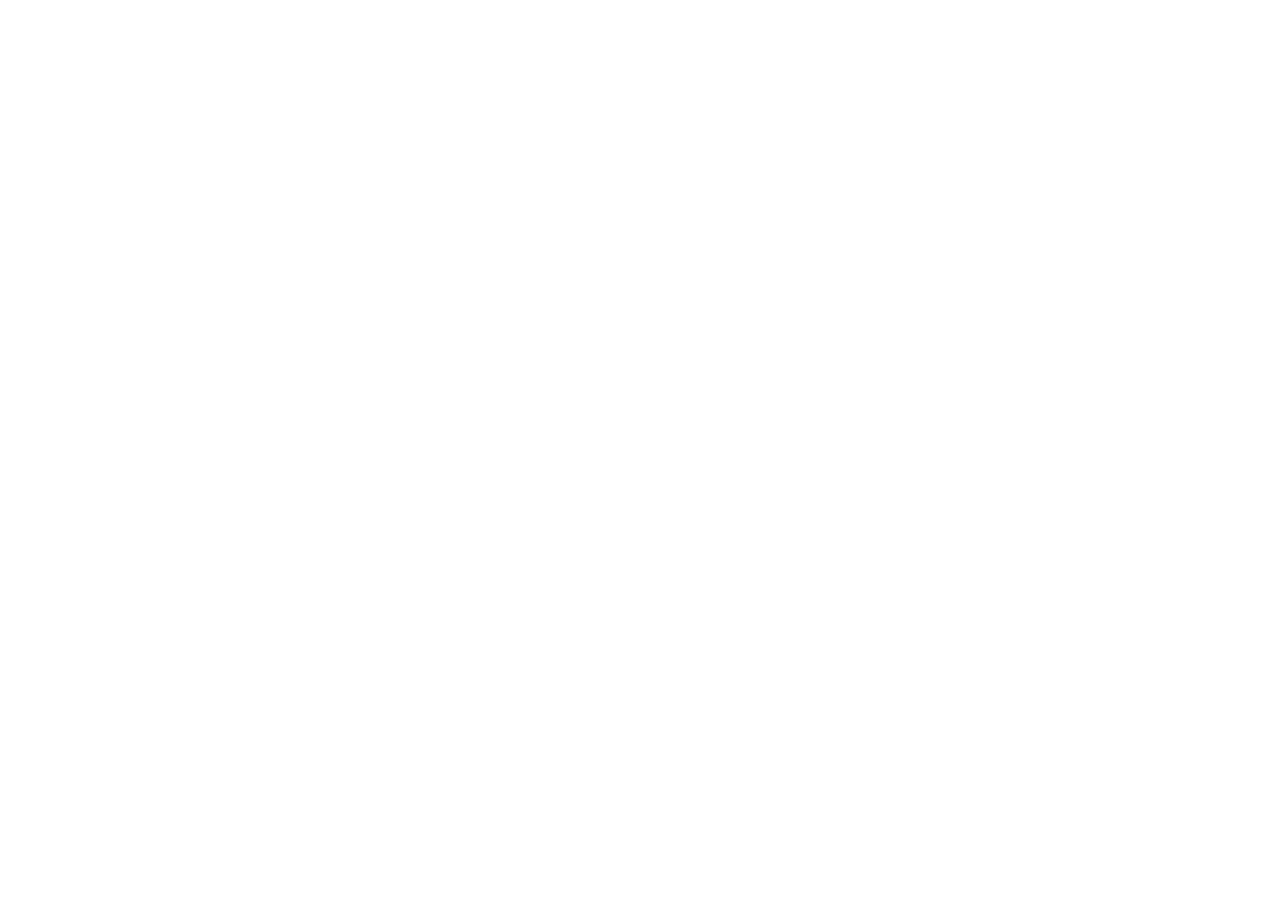
==== login.html @ e02a998d "提交" ====
<!DOCTYPE html>
<html lang="en">
<head>
    <meta charset="UTF-8">
    <meta name="viewport" content="width=device-width, initial-scale=1.0">
    <title>登录页面</title>
</head>
<body>
    
</body>
</html>
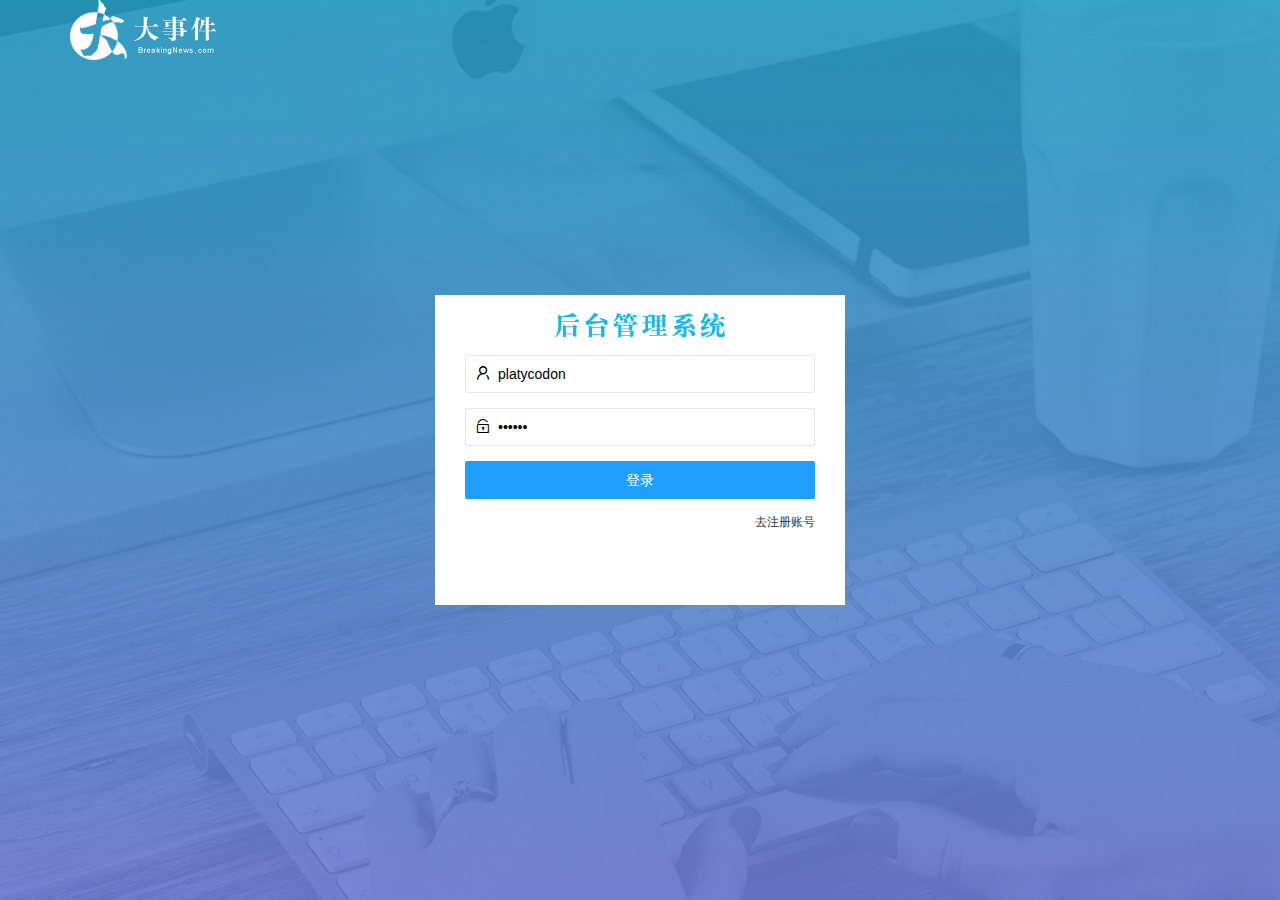
==== commit 409a4dbf: "完成了注册和登录功能" ====
--- a/login.html
+++ b/login.html
@@ -1,11 +1,89 @@
 <!DOCTYPE html>
 <html lang="en">
+
 <head>
     <meta charset="UTF-8">
     <meta name="viewport" content="width=device-width, initial-scale=1.0">
     <title>登录页面</title>
+    <link rel="stylesheet" href="/assets/lib/layui/css/layui.css">
+    <link rel="stylesheet" href="/assets/css/login.css">
 </head>
+
 <body>
-    
+    <!-- logo部分 -->
+    <div class="logo layui-main">
+        <img src="/assets/images/logo.png" alt="">
+    </div>
+    <!-- 登录和注册部分 -->
+    <div class="loginAndRegBox">
+        <!-- 登录部分顶部图片 -->
+        <div class="title-box"></div>
+        <!-- 登录 -->
+        <div class="login-box">
+
+            <form class="layui-form" id="form_login">
+                <!-- 用户名 -->
+                <div class="layui-form-item">
+                    <i class="layui-icon layui-icon-username"></i>
+                    <input type="text" name="username" required lay-verify="required"
+                    value="platycodon" placeholder="请输入用户名" autocomplete="off" class="layui-input">
+                </div>
+                <!-- 密码 -->
+                <div class="layui-form-item">
+                    <i class="layui-icon layui-icon-password"></i>
+                    <input type="password" name="password" required lay-verify="required|pwd"
+                    value="123456" placeholder="请输入密码" autocomplete="off" class="layui-input">
+                </div>
+
+                <!-- 登录按钮 -->
+                <div class="layui-form-item">
+                    <button class="layui-btn layui-btn-fluid layui-btn-normal" lay-submit lay-filter="formDemo">登录</button>
+                </div>
+
+                <div class="layui-form-item links">
+                    <a href="javascript:;" id="link_reg">去注册账号</a>
+                </div>
+            </form>
+        </div>
+        <!-- 注册 -->
+        <div class="reg-box">
+            <form class="layui-form" id="form_reg">
+                <!-- 用户名 -->
+                <div class="layui-form-item">
+                    <i class="layui-icon layui-icon-username"></i>
+                    <input type="text" name="username" required lay-verify="required"
+                     placeholder="请输入用户名" autocomplete="off" class="layui-input">
+                </div>
+                <!-- 密码 -->
+                <div class="layui-form-item">
+                    <i class="layui-icon layui-icon-password"></i>
+                    <input id="reg-pwd" type="password" name="password" required lay-verify="required|pwd"
+                     placeholder="请输入密码" autocomplete="off" class="layui-input">
+                </div>
+                <!-- 确认密码 -->
+                <div class="layui-form-item">
+                    <i class="layui-icon layui-icon-password"></i>
+                    <input type="password" name="repassword" required lay-verify="required|pwd|repwd"
+                     placeholder="请确认密码" autocomplete="off" class="layui-input">
+                </div>
+
+
+                <!-- 注册 -->
+                <div class="layui-form-item">
+                    <button class="layui-btn layui-btn-fluid layui-btn-normal" lay-submit lay-filter="formDemo">注册</button>
+                </div>
+
+                <div class="layui-form-item links">
+                    <a href="javascript:;" id="link_login">去登录</a>
+                </div>
+            </form>
+        </div>
+    </div>
+    <script src="/assets/lib/layui/layui.all.js"></script>
+    <script src="/assets/lib/jquery.js"></script>
+    <!-- 引入公共的路径 -->
+    <script src="/assets/js/baseApi.js"></script>
+    <script src="/assets/js/login.js"></script>
 </body>
+
 </html>--- a/assets/lib/layui/css/layui.css
+++ b/assets/lib/layui/css/layui.css
@@ -0,0 +1,2 @@
+/** layui-v2.5.5 MIT License By https://www.layui.com */
+ .layui-inline,img{display:inline-block;vertical-align:middle}h1,h2,h3,h4,h5,h6{font-weight:400}.layui-edge,.layui-header,.layui-inline,.layui-main{position:relative}.layui-body,.layui-edge,.layui-elip{overflow:hidden}.layui-btn,.layui-edge,.layui-inline,img{vertical-align:middle}.layui-btn,.layui-disabled,.layui-icon,.layui-unselect{-moz-user-select:none;-webkit-user-select:none;-ms-user-select:none}.layui-elip,.layui-form-checkbox span,.layui-form-pane .layui-form-label{text-overflow:ellipsis;white-space:nowrap}.layui-breadcrumb,.layui-tree-btnGroup{visibility:hidden}blockquote,body,button,dd,div,dl,dt,form,h1,h2,h3,h4,h5,h6,input,li,ol,p,pre,td,textarea,th,ul{margin:0;padding:0;-webkit-tap-highlight-color:rgba(0,0,0,0)}a:active,a:hover{outline:0}img{border:none}li{list-style:none}table{border-collapse:collapse;border-spacing:0}h4,h5,h6{font-size:100%}button,input,optgroup,option,select,textarea{font-family:inherit;font-size:inherit;font-style:inherit;font-weight:inherit;outline:0}pre{white-space:pre-wrap;white-space:-moz-pre-wrap;white-space:-pre-wrap;white-space:-o-pre-wrap;word-wrap:break-word}body{line-height:24px;font:14px Helvetica Neue,Helvetica,PingFang SC,Tahoma,Arial,sans-serif}hr{height:1px;margin:10px 0;border:0;clear:both}a{color:#333;text-decoration:none}a:hover{color:#777}a cite{font-style:normal;*cursor:pointer}.layui-border-box,.layui-border-box *{box-sizing:border-box}.layui-box,.layui-box *{box-sizing:content-box}.layui-clear{clear:both;*zoom:1}.layui-clear:after{content:'\20';clear:both;*zoom:1;display:block;height:0}.layui-inline{*display:inline;*zoom:1}.layui-edge{display:inline-block;width:0;height:0;border-width:6px;border-style:dashed;border-color:transparent}.layui-edge-top{top:-4px;border-bottom-color:#999;border-bottom-style:solid}.layui-edge-right{border-left-color:#999;border-left-style:solid}.layui-edge-bottom{top:2px;border-top-color:#999;border-top-style:solid}.layui-edge-left{border-right-color:#999;border-right-style:solid}.layui-disabled,.layui-disabled:hover{color:#d2d2d2!important;cursor:not-allowed!important}.layui-circle{border-radius:100%}.layui-show{display:block!important}.layui-hide{display:none!important}@font-face{font-family:layui-icon;src:url(../font/iconfont.eot?v=250);src:url(../font/iconfont.eot?v=250#iefix) format('embedded-opentype'),url(../font/iconfont.woff2?v=250) format('woff2'),url(../font/iconfont.woff?v=250) format('woff'),url(../font/iconfont.ttf?v=250) format('truetype'),url(../font/iconfont.svg?v=250#layui-icon) format('svg')}.layui-icon{font-family:layui-icon!important;font-size:16px;font-style:normal;-webkit-font-smoothing:antialiased;-moz-osx-font-smoothing:grayscale}.layui-icon-reply-fill:before{content:"\e611"}.layui-icon-set-fill:before{content:"\e614"}.layui-icon-menu-fill:before{content:"\e60f"}.layui-icon-search:before{content:"\e615"}.layui-icon-share:before{content:"\e641"}.layui-icon-set-sm:before{content:"\e620"}.layui-icon-engine:before{content:"\e628"}.layui-icon-close:before{content:"\1006"}.layui-icon-close-fill:before{content:"\1007"}.layui-icon-chart-screen:before{content:"\e629"}.layui-icon-star:before{content:"\e600"}.layui-icon-circle-dot:before{content:"\e617"}.layui-icon-chat:before{content:"\e606"}.layui-icon-release:before{content:"\e609"}.layui-icon-list:before{content:"\e60a"}.layui-icon-chart:before{content:"\e62c"}.layui-icon-ok-circle:before{content:"\1005"}.layui-icon-layim-theme:before{content:"\e61b"}.layui-icon-table:before{content:"\e62d"}.layui-icon-right:before{content:"\e602"}.layui-icon-left:before{content:"\e603"}.layui-icon-cart-simple:before{content:"\e698"}.layui-icon-face-cry:before{content:"\e69c"}.layui-icon-face-smile:before{content:"\e6af"}.layui-icon-survey:before{content:"\e6b2"}.layui-icon-tree:before{content:"\e62e"}.layui-icon-upload-circle:before{content:"\e62f"}.layui-icon-add-circle:before{content:"\e61f"}.layui-icon-download-circle:before{content:"\e601"}.layui-icon-templeate-1:before{content:"\e630"}.layui-icon-util:before{content:"\e631"}.layui-icon-face-surprised:before{content:"\e664"}.layui-icon-edit:before{content:"\e642"}.layui-icon-speaker:before{content:"\e645"}.layui-icon-down:before{content:"\e61a"}.layui-icon-file:before{content:"\e621"}.layui-icon-layouts:before{content:"\e632"}.layui-icon-rate-half:before{content:"\e6c9"}.layui-icon-add-circle-fine:before{content:"\e608"}.layui-icon-prev-circle:before{content:"\e633"}.layui-icon-read:before{content:"\e705"}.layui-icon-404:before{content:"\e61c"}.layui-icon-carousel:before{content:"\e634"}.layui-icon-help:before{content:"\e607"}.layui-icon-code-circle:before{content:"\e635"}.layui-icon-water:before{content:"\e636"}.layui-icon-username:before{content:"\e66f"}.layui-icon-find-fill:before{content:"\e670"}.layui-icon-about:before{content:"\e60b"}.layui-icon-location:before{content:"\e715"}.layui-icon-up:before{content:"\e619"}.layui-icon-pause:before{content:"\e651"}.layui-icon-date:before{content:"\e637"}.layui-icon-layim-uploadfile:before{content:"\e61d"}.layui-icon-delete:before{content:"\e640"}.layui-icon-play:before{content:"\e652"}.layui-icon-top:before{content:"\e604"}.layui-icon-friends:before{content:"\e612"}.layui-icon-refresh-3:before{content:"\e9aa"}.layui-icon-ok:before{content:"\e605"}.layui-icon-layer:before{content:"\e638"}.layui-icon-face-smile-fine:before{content:"\e60c"}.layui-icon-dollar:before{content:"\e659"}.layui-icon-group:before{content:"\e613"}.layui-icon-layim-download:before{content:"\e61e"}.layui-icon-picture-fine:before{content:"\e60d"}.layui-icon-link:before{content:"\e64c"}.layui-icon-diamond:before{content:"\e735"}.layui-icon-log:before{content:"\e60e"}.layui-icon-rate-solid:before{content:"\e67a"}.layui-icon-fonts-del:before{content:"\e64f"}.layui-icon-unlink:before{content:"\e64d"}.layui-icon-fonts-clear:before{content:"\e639"}.layui-icon-triangle-r:before{content:"\e623"}.layui-icon-circle:before{content:"\e63f"}.layui-icon-radio:before{content:"\e643"}.layui-icon-align-center:before{content:"\e647"}.layui-icon-align-right:before{content:"\e648"}.layui-icon-align-left:before{content:"\e649"}.layui-icon-loading-1:before{content:"\e63e"}.layui-icon-return:before{content:"\e65c"}.layui-icon-fonts-strong:before{content:"\e62b"}.layui-icon-upload:before{content:"\e67c"}.layui-icon-dialogue:before{content:"\e63a"}.layui-icon-video:before{content:"\e6ed"}.layui-icon-headset:before{content:"\e6fc"}.layui-icon-cellphone-fine:before{content:"\e63b"}.layui-icon-add-1:before{content:"\e654"}.layui-icon-face-smile-b:before{content:"\e650"}.layui-icon-fonts-html:before{content:"\e64b"}.layui-icon-form:before{content:"\e63c"}.layui-icon-cart:before{content:"\e657"}.layui-icon-camera-fill:before{content:"\e65d"}.layui-icon-tabs:before{content:"\e62a"}.layui-icon-fonts-code:before{content:"\e64e"}.layui-icon-fire:before{content:"\e756"}.layui-icon-set:before{content:"\e716"}.layui-icon-fonts-u:before{content:"\e646"}.layui-icon-triangle-d:before{content:"\e625"}.layui-icon-tips:before{content:"\e702"}.layui-icon-picture:before{content:"\e64a"}.layui-icon-more-vertical:before{content:"\e671"}.layui-icon-flag:before{content:"\e66c"}.layui-icon-loading:before{content:"\e63d"}.layui-icon-fonts-i:before{content:"\e644"}.layui-icon-refresh-1:before{content:"\e666"}.layui-icon-rmb:before{content:"\e65e"}.layui-icon-home:before{content:"\e68e"}.layui-icon-user:before{content:"\e770"}.layui-icon-notice:before{content:"\e667"}.layui-icon-login-weibo:before{content:"\e675"}.layui-icon-voice:before{content:"\e688"}.layui-icon-upload-drag:before{content:"\e681"}.layui-icon-login-qq:before{content:"\e676"}.layui-icon-snowflake:before{content:"\e6b1"}.layui-icon-file-b:before{content:"\e655"}.layui-icon-template:before{content:"\e663"}.layui-icon-auz:before{content:"\e672"}.layui-icon-console:before{content:"\e665"}.layui-icon-app:before{content:"\e653"}.layui-icon-prev:before{content:"\e65a"}.layui-icon-website:before{content:"\e7ae"}.layui-icon-next:before{content:"\e65b"}.layui-icon-component:before{content:"\e857"}.layui-icon-more:before{content:"\e65f"}.layui-icon-login-wechat:before{content:"\e677"}.layui-icon-shrink-right:before{content:"\e668"}.layui-icon-spread-left:before{content:"\e66b"}.layui-icon-camera:before{content:"\e660"}.layui-icon-note:before{content:"\e66e"}.layui-icon-refresh:before{content:"\e669"}.layui-icon-female:before{content:"\e661"}.layui-icon-male:before{content:"\e662"}.layui-icon-password:before{content:"\e673"}.layui-icon-senior:before{content:"\e674"}.layui-icon-theme:before{content:"\e66a"}.layui-icon-tread:before{content:"\e6c5"}.layui-icon-praise:before{content:"\e6c6"}.layui-icon-star-fill:before{content:"\e658"}.layui-icon-rate:before{content:"\e67b"}.layui-icon-template-1:before{content:"\e656"}.layui-icon-vercode:before{content:"\e679"}.layui-icon-cellphone:before{content:"\e678"}.layui-icon-screen-full:before{content:"\e622"}.layui-icon-screen-restore:before{content:"\e758"}.layui-icon-cols:before{content:"\e610"}.layui-icon-export:before{content:"\e67d"}.layui-icon-print:before{content:"\e66d"}.layui-icon-slider:before{content:"\e714"}.layui-icon-addition:before{content:"\e624"}.layui-icon-subtraction:before{content:"\e67e"}.layui-icon-service:before{content:"\e626"}.layui-icon-transfer:before{content:"\e691"}.layui-main{width:1140px;margin:0 auto}.layui-header{z-index:1000;height:60px}.layui-header a:hover{transition:all .5s;-webkit-transition:all .5s}.layui-side{position:fixed;left:0;top:0;bottom:0;z-index:999;width:200px;overflow-x:hidden}.layui-side-scroll{position:relative;width:220px;height:100%;overflow-x:hidden}.layui-body{position:absolute;left:200px;right:0;top:0;bottom:0;z-index:998;width:auto;overflow-y:auto;box-sizing:border-box}.layui-layout-body{overflow:hidden}.layui-layout-admin .layui-header{background-color:#23262E}.layui-layout-admin .layui-side{top:60px;width:200px;overflow-x:hidden}.layui-layout-admin .layui-body{position:fixed;top:60px;bottom:44px}.layui-layout-admin .layui-main{width:auto;margin:0 15px}.layui-layout-admin .layui-footer{position:fixed;left:200px;right:0;bottom:0;height:44px;line-height:44px;padding:0 15px;background-color:#eee}.layui-layout-admin .layui-logo{position:absolute;left:0;top:0;width:200px;height:100%;line-height:60px;text-align:center;color:#009688;font-size:16px}.layui-layout-admin .layui-header .layui-nav{background:0 0}.layui-layout-left{position:absolute!important;left:200px;top:0}.layui-layout-right{position:absolute!important;right:0;top:0}.layui-container{position:relative;margin:0 auto;padding:0 15px;box-sizing:border-box}.layui-fluid{position:relative;margin:0 auto;padding:0 15px}.layui-row:after,.layui-row:before{content:'';display:block;clear:both}.layui-col-lg1,.layui-col-lg10,.layui-col-lg11,.layui-col-lg12,.layui-col-lg2,.layui-col-lg3,.layui-col-lg4,.layui-col-lg5,.layui-col-lg6,.layui-col-lg7,.layui-col-lg8,.layui-col-lg9,.layui-col-md1,.layui-col-md10,.layui-col-md11,.layui-col-md12,.layui-col-md2,.layui-col-md3,.layui-col-md4,.layui-col-md5,.layui-col-md6,.layui-col-md7,.layui-col-md8,.layui-col-md9,.layui-col-sm1,.layui-col-sm10,.layui-col-sm11,.layui-col-sm12,.layui-col-sm2,.layui-col-sm3,.layui-col-sm4,.layui-col-sm5,.layui-col-sm6,.layui-col-sm7,.layui-col-sm8,.layui-col-sm9,.layui-col-xs1,.layui-col-xs10,.layui-col-xs11,.layui-col-xs12,.layui-col-xs2,.layui-col-xs3,.layui-col-xs4,.layui-col-xs5,.layui-col-xs6,.layui-col-xs7,.layui-col-xs8,.layui-col-xs9{position:relative;display:block;box-sizing:border-box}.layui-col-xs1,.layui-col-xs10,.layui-col-xs11,.layui-col-xs12,.layui-col-xs2,.layui-col-xs3,.layui-col-xs4,.layui-col-xs5,.layui-col-xs6,.layui-col-xs7,.layui-col-xs8,.layui-col-xs9{float:left}.layui-col-xs1{width:8.33333333%}.layui-col-xs2{width:16.66666667%}.layui-col-xs3{width:25%}.layui-col-xs4{width:33.33333333%}.layui-col-xs5{width:41.66666667%}.layui-col-xs6{width:50%}.layui-col-xs7{width:58.33333333%}.layui-col-xs8{width:66.66666667%}.layui-col-xs9{width:75%}.layui-col-xs10{width:83.33333333%}.layui-col-xs11{width:91.66666667%}.layui-col-xs12{width:100%}.layui-col-xs-offset1{margin-left:8.33333333%}.layui-col-xs-offset2{margin-left:16.66666667%}.layui-col-xs-offset3{margin-left:25%}.layui-col-xs-offset4{margin-left:33.33333333%}.layui-col-xs-offset5{margin-left:41.66666667%}.layui-col-xs-offset6{margin-left:50%}.layui-col-xs-offset7{margin-left:58.33333333%}.layui-col-xs-offset8{margin-left:66.66666667%}.layui-col-xs-offset9{margin-left:75%}.layui-col-xs-offset10{margin-left:83.33333333%}.layui-col-xs-offset11{margin-left:91.66666667%}.layui-col-xs-offset12{margin-left:100%}@media screen and (max-width:768px){.layui-hide-xs{display:none!important}.layui-show-xs-block{display:block!important}.layui-show-xs-inline{display:inline!important}.layui-show-xs-inline-block{display:inline-block!important}}@media screen and (min-width:768px){.layui-container{width:750px}.layui-hide-sm{display:none!important}.layui-show-sm-block{display:block!important}.layui-show-sm-inline{display:inline!important}.layui-show-sm-inline-block{display:inline-block!important}.layui-col-sm1,.layui-col-sm10,.layui-col-sm11,.layui-col-sm12,.layui-col-sm2,.layui-col-sm3,.layui-col-sm4,.layui-col-sm5,.layui-col-sm6,.layui-col-sm7,.layui-col-sm8,.layui-col-sm9{float:left}.layui-col-sm1{width:8.33333333%}.layui-col-sm2{width:16.66666667%}.layui-col-sm3{width:25%}.layui-col-sm4{width:33.33333333%}.layui-col-sm5{width:41.66666667%}.layui-col-sm6{width:50%}.layui-col-sm7{width:58.33333333%}.layui-col-sm8{width:66.66666667%}.layui-col-sm9{width:75%}.layui-col-sm10{width:83.33333333%}.layui-col-sm11{width:91.66666667%}.layui-col-sm12{width:100%}.layui-col-sm-offset1{margin-left:8.33333333%}.layui-col-sm-offset2{margin-left:16.66666667%}.layui-col-sm-offset3{margin-left:25%}.layui-col-sm-offset4{margin-left:33.33333333%}.layui-col-sm-offset5{margin-left:41.66666667%}.layui-col-sm-offset6{margin-left:50%}.layui-col-sm-offset7{margin-left:58.33333333%}.layui-col-sm-offset8{margin-left:66.66666667%}.layui-col-sm-offset9{margin-left:75%}.layui-col-sm-offset10{margin-left:83.33333333%}.layui-col-sm-offset11{margin-left:91.66666667%}.layui-col-sm-offset12{margin-left:100%}}@media screen and (min-width:992px){.layui-container{width:970px}.layui-hide-md{display:none!important}.layui-show-md-block{display:block!important}.layui-show-md-inline{display:inline!important}.layui-show-md-inline-block{display:inline-block!important}.layui-col-md1,.layui-col-md10,.layui-col-md11,.layui-col-md12,.layui-col-md2,.layui-col-md3,.layui-col-md4,.layui-col-md5,.layui-col-md6,.layui-col-md7,.layui-col-md8,.layui-col-md9{float:left}.layui-col-md1{width:8.33333333%}.layui-col-md2{width:16.66666667%}.layui-col-md3{width:25%}.layui-col-md4{width:33.33333333%}.layui-col-md5{width:41.66666667%}.layui-col-md6{width:50%}.layui-col-md7{width:58.33333333%}.layui-col-md8{width:66.66666667%}.layui-col-md9{width:75%}.layui-col-md10{width:83.33333333%}.layui-col-md11{width:91.66666667%}.layui-col-md12{width:100%}.layui-col-md-offset1{margin-left:8.33333333%}.layui-col-md-offset2{margin-left:16.66666667%}.layui-col-md-offset3{margin-left:25%}.layui-col-md-offset4{margin-left:33.33333333%}.layui-col-md-offset5{margin-left:41.66666667%}.layui-col-md-offset6{margin-left:50%}.layui-col-md-offset7{margin-left:58.33333333%}.layui-col-md-offset8{margin-left:66.66666667%}.layui-col-md-offset9{margin-left:75%}.layui-col-md-offset10{margin-left:83.33333333%}.layui-col-md-offset11{margin-left:91.66666667%}.layui-col-md-offset12{margin-left:100%}}@media screen and (min-width:1200px){.layui-container{width:1170px}.layui-hide-lg{display:none!important}.layui-show-lg-block{display:block!important}.layui-show-lg-inline{display:inline!important}.layui-show-lg-inline-block{display:inline-block!important}.layui-col-lg1,.layui-col-lg10,.layui-col-lg11,.layui-col-lg12,.layui-col-lg2,.layui-col-lg3,.layui-col-lg4,.layui-col-lg5,.layui-col-lg6,.layui-col-lg7,.layui-col-lg8,.layui-col-lg9{float:left}.layui-col-lg1{width:8.33333333%}.layui-col-lg2{width:16.66666667%}.layui-col-lg3{width:25%}.layui-col-lg4{width:33.33333333%}.layui-col-lg5{width:41.66666667%}.layui-col-lg6{width:50%}.layui-col-lg7{width:58.33333333%}.layui-col-lg8{width:66.66666667%}.layui-col-lg9{width:75%}.layui-col-lg10{width:83.33333333%}.layui-col-lg11{width:91.66666667%}.layui-col-lg12{width:100%}.layui-col-lg-offset1{margin-left:8.33333333%}.layui-col-lg-offset2{margin-left:16.66666667%}.layui-col-lg-offset3{margin-left:25%}.layui-col-lg-offset4{margin-left:33.33333333%}.layui-col-lg-offset5{margin-left:41.66666667%}.layui-col-lg-offset6{margin-left:50%}.layui-col-lg-offset7{margin-left:58.33333333%}.layui-col-lg-offset8{margin-left:66.66666667%}.layui-col-lg-offset9{margin-left:75%}.layui-col-lg-offset10{margin-left:83.33333333%}.layui-col-lg-offset11{margin-left:91.66666667%}.layui-col-lg-offset12{margin-left:100%}}.layui-col-space1{margin:-.5px}.layui-col-space1>*{padding:.5px}.layui-col-space3{margin:-1.5px}.layui-col-space3>*{padding:1.5px}.layui-col-space5{margin:-2.5px}.layui-col-space5>*{padding:2.5px}.layui-col-space8{margin:-3.5px}.layui-col-space8>*{padding:3.5px}.layui-col-space10{margin:-5px}.layui-col-space10>*{padding:5px}.layui-col-space12{margin:-6px}.layui-col-space12>*{padding:6px}.layui-col-space15{margin:-7.5px}.layui-col-space15>*{padding:7.5px}.layui-col-space18{margin:-9px}.layui-col-space18>*{padding:9px}.layui-col-space20{margin:-10px}.layui-col-space20>*{padding:10px}.layui-col-space22{margin:-11px}.layui-col-space22>*{padding:11px}.layui-col-space25{margin:-12.5px}.layui-col-space25>*{padding:12.5px}.layui-col-space30{margin:-15px}.layui-col-space30>*{padding:15px}.layui-btn,.layui-input,.layui-select,.layui-textarea,.layui-upload-button{outline:0;-webkit-appearance:none;transition:all .3s;-webkit-transition:all .3s;box-sizing:border-box}.layui-elem-quote{margin-bottom:10px;padding:15px;line-height:22px;border-left:5px solid #009688;border-radius:0 2px 2px 0;background-color:#f2f2f2}.layui-quote-nm{border-style:solid;border-width:1px 1px 1px 5px;background:0 0}.layui-elem-field{margin-bottom:10px;padding:0;border-width:1px;border-style:solid}.layui-elem-field legend{margin-left:20px;padding:0 10px;font-size:20px;font-weight:300}.layui-field-title{margin:10px 0 20px;border-width:1px 0 0}.layui-field-box{padding:10px 15px}.layui-field-title .layui-field-box{padding:10px 0}.layui-progress{position:relative;height:6px;border-radius:20px;background-color:#e2e2e2}.layui-progress-bar{position:absolute;left:0;top:0;width:0;max-width:100%;height:6px;border-radius:20px;text-align:right;background-color:#5FB878;transition:all .3s;-webkit-transition:all .3s}.layui-progress-big,.layui-progress-big .layui-progress-bar{height:18px;line-height:18px}.layui-progress-text{position:relative;top:-20px;line-height:18px;font-size:12px;color:#666}.layui-progress-big .layui-progress-text{position:static;padding:0 10px;color:#fff}.layui-collapse{border-width:1px;border-style:solid;border-radius:2px}.layui-colla-content,.layui-colla-item{border-top-width:1px;border-top-style:solid}.layui-colla-item:first-child{border-top:none}.layui-colla-title{position:relative;height:42px;line-height:42px;padding:0 15px 0 35px;color:#333;background-color:#f2f2f2;cursor:pointer;font-size:14px;overflow:hidden}.layui-colla-content{display:none;padding:10px 15px;line-height:22px;color:#666}.layui-colla-icon{position:absolute;left:15px;top:0;font-size:14px}.layui-card{margin-bottom:15px;border-radius:2px;background-color:#fff;box-shadow:0 1px 2px 0 rgba(0,0,0,.05)}.layui-card:last-child{margin-bottom:0}.layui-card-header{position:relative;height:42px;line-height:42px;padding:0 15px;border-bottom:1px solid #f6f6f6;color:#333;border-radius:2px 2px 0 0;font-size:14px}.layui-bg-black,.layui-bg-blue,.layui-bg-cyan,.layui-bg-green,.layui-bg-orange,.layui-bg-red{color:#fff!important}.layui-card-body{position:relative;padding:10px 15px;line-height:24px}.layui-card-body[pad15]{padding:15px}.layui-card-body[pad20]{padding:20px}.layui-card-body .layui-table{margin:5px 0}.layui-card .layui-tab{margin:0}.layui-panel-window{position:relative;padding:15px;border-radius:0;border-top:5px solid #E6E6E6;background-color:#fff}.layui-auxiliar-moving{position:fixed;left:0;right:0;top:0;bottom:0;width:100%;height:100%;background:0 0;z-index:9999999999}.layui-form-label,.layui-form-mid,.layui-form-select,.layui-input-block,.layui-input-inline,.layui-textarea{position:relative}.layui-bg-red{background-color:#FF5722!important}.layui-bg-orange{background-color:#FFB800!important}.layui-bg-green{background-color:#009688!important}.layui-bg-cyan{background-color:#2F4056!important}.layui-bg-blue{background-color:#1E9FFF!important}.layui-bg-black{background-color:#393D49!important}.layui-bg-gray{background-color:#eee!important;color:#666!important}.layui-badge-rim,.layui-colla-content,.layui-colla-item,.layui-collapse,.layui-elem-field,.layui-form-pane .layui-form-item[pane],.layui-form-pane .layui-form-label,.layui-input,.layui-layedit,.layui-layedit-tool,.layui-quote-nm,.layui-select,.layui-tab-bar,.layui-tab-card,.layui-tab-title,.layui-tab-title .layui-this:after,.layui-textarea{border-color:#e6e6e6}.layui-timeline-item:before,hr{background-color:#e6e6e6}.layui-text{line-height:22px;font-size:14px;color:#666}.layui-text h1,.layui-text h2,.layui-text h3{font-weight:500;color:#333}.layui-text h1{font-size:30px}.layui-text h2{font-size:24px}.layui-text h3{font-size:18px}.layui-text a:not(.layui-btn){color:#01AAED}.layui-text a:not(.layui-btn):hover{text-decoration:underline}.layui-text ul{padding:5px 0 5px 15px}.layui-text ul li{margin-top:5px;list-style-type:disc}.layui-text em,.layui-word-aux{color:#999!important;padding:0 5px!important}.layui-btn{display:inline-block;height:38px;line-height:38px;padding:0 18px;background-color:#009688;color:#fff;white-space:nowrap;text-align:center;font-size:14px;border:none;border-radius:2px;cursor:pointer}.layui-btn:hover{opacity:.8;filter:alpha(opacity=80);color:#fff}.layui-btn:active{opacity:1;filter:alpha(opacity=100)}.layui-btn+.layui-btn{margin-left:10px}.layui-btn-container{font-size:0}.layui-btn-container .layui-btn{margin-right:10px;margin-bottom:10px}.layui-btn-container .layui-btn+.layui-btn{margin-left:0}.layui-table .layui-btn-container .layui-btn{margin-bottom:9px}.layui-btn-radius{border-radius:100px}.layui-btn .layui-icon{margin-right:3px;font-size:18px;vertical-align:bottom;vertical-align:middle\9}.layui-btn-primary{border:1px solid #C9C9C9;background-color:#fff;color:#555}.layui-btn-primary:hover{border-color:#009688;color:#333}.layui-btn-normal{background-color:#1E9FFF}.layui-btn-warm{background-color:#FFB800}.layui-btn-danger{background-color:#FF5722}.layui-btn-checked{background-color:#5FB878}.layui-btn-disabled,.layui-btn-disabled:active,.layui-btn-disabled:hover{border:1px solid #e6e6e6;background-color:#FBFBFB;color:#C9C9C9;cursor:not-allowed;opacity:1}.layui-btn-lg{height:44px;line-height:44px;padding:0 25px;font-size:16px}.layui-btn-sm{height:30px;line-height:30px;padding:0 10px;font-size:12px}.layui-btn-sm i{font-size:16px!important}.layui-btn-xs{height:22px;line-height:22px;padding:0 5px;font-size:12px}.layui-btn-xs i{font-size:14px!important}.layui-btn-group{display:inline-block;vertical-align:middle;font-size:0}.layui-btn-group .layui-btn{margin-left:0!important;margin-right:0!important;border-left:1px solid rgba(255,255,255,.5);border-radius:0}.layui-btn-group .layui-btn-primary{border-left:none}.layui-btn-group .layui-btn-primary:hover{border-color:#C9C9C9;color:#009688}.layui-btn-group .layui-btn:first-child{border-left:none;border-radius:2px 0 0 2px}.layui-btn-group .layui-btn-primary:first-child{border-left:1px solid #c9c9c9}.layui-btn-group .layui-btn:last-child{border-radius:0 2px 2px 0}.layui-btn-group .layui-btn+.layui-btn{margin-left:0}.layui-btn-group+.layui-btn-group{margin-left:10px}.layui-btn-fluid{width:100%}.layui-input,.layui-select,.layui-textarea{height:38px;line-height:1.3;line-height:38px\9;border-width:1px;border-style:solid;background-color:#fff;border-radius:2px}.layui-input::-webkit-input-placeholder,.layui-select::-webkit-input-placeholder,.layui-textarea::-webkit-input-placeholder{line-height:1.3}.layui-input,.layui-textarea{display:block;width:100%;padding-left:10px}.layui-input:hover,.layui-textarea:hover{border-color:#D2D2D2!important}.layui-input:focus,.layui-textarea:focus{border-color:#C9C9C9!important}.layui-textarea{min-height:100px;height:auto;line-height:20px;padding:6px 10px;resize:vertical}.layui-select{padding:0 10px}.layui-form input[type=checkbox],.layui-form input[type=radio],.layui-form select{display:none}.layui-form [lay-ignore]{display:initial}.layui-form-item{margin-bottom:15px;clear:both;*zoom:1}.layui-form-item:after{content:'\20';clear:both;*zoom:1;display:block;height:0}.layui-form-label{float:left;display:block;padding:9px 15px;width:80px;font-weight:400;line-height:20px;text-align:right}.layui-form-label-col{display:block;float:none;padding:9px 0;line-height:20px;text-align:left}.layui-form-item .layui-inline{margin-bottom:5px;margin-right:10px}.layui-input-block{margin-left:110px;min-height:36px}.layui-input-inline{display:inline-block;vertical-align:middle}.layui-form-item .layui-input-inline{float:left;width:190px;margin-right:10px}.layui-form-text .layui-input-inline{width:auto}.layui-form-mid{float:left;display:block;padding:9px 0!important;line-height:20px;margin-right:10px}.layui-form-danger+.layui-form-select .layui-input,.layui-form-danger:focus{border-color:#FF5722!important}.layui-form-select .layui-input{padding-right:30px;cursor:pointer}.layui-form-select .layui-edge{position:absolute;right:10px;top:50%;margin-top:-3px;cursor:pointer;border-width:6px;border-top-color:#c2c2c2;border-top-style:solid;transition:all .3s;-webkit-transition:all .3s}.layui-form-select dl{display:none;position:absolute;left:0;top:42px;padding:5px 0;z-index:899;min-width:100%;border:1px solid #d2d2d2;max-height:300px;overflow-y:auto;background-color:#fff;border-radius:2px;box-shadow:0 2px 4px rgba(0,0,0,.12);box-sizing:border-box}.layui-form-select dl dd,.layui-form-select dl dt{padding:0 10px;line-height:36px;white-space:nowrap;overflow:hidden;text-overflow:ellipsis}.layui-form-select dl dt{font-size:12px;color:#999}.layui-form-select dl dd{cursor:pointer}.layui-form-select dl dd:hover{background-color:#f2f2f2;-webkit-transition:.5s all;transition:.5s all}.layui-form-select .layui-select-group dd{padding-left:20px}.layui-form-select dl dd.layui-select-tips{padding-left:10px!important;color:#999}.layui-form-select dl dd.layui-this{background-color:#5FB878;color:#fff}.layui-form-checkbox,.layui-form-select dl dd.layui-disabled{background-color:#fff}.layui-form-selected dl{display:block}.layui-form-checkbox,.layui-form-checkbox *,.layui-form-switch{display:inline-block;vertical-align:middle}.layui-form-selected .layui-edge{margin-top:-9px;-webkit-transform:rotate(180deg);transform:rotate(180deg);margin-top:-3px\9}:root .layui-form-selected .layui-edge{margin-top:-9px\0/IE9}.layui-form-selectup dl{top:auto;bottom:42px}.layui-select-none{margin:5px 0;text-align:center;color:#999}.layui-select-disabled .layui-disabled{border-color:#eee!important}.layui-select-disabled .layui-edge{border-top-color:#d2d2d2}.layui-form-checkbox{position:relative;height:30px;line-height:30px;margin-right:10px;padding-right:30px;cursor:pointer;font-size:0;-webkit-transition:.1s linear;transition:.1s linear;box-sizing:border-box}.layui-form-checkbox span{padding:0 10px;height:100%;font-size:14px;border-radius:2px 0 0 2px;background-color:#d2d2d2;color:#fff;overflow:hidden}.layui-form-checkbox:hover span{background-color:#c2c2c2}.layui-form-checkbox i{position:absolute;right:0;top:0;width:30px;height:28px;border:1px solid #d2d2d2;border-left:none;border-radius:0 2px 2px 0;color:#fff;font-size:20px;text-align:center}.layui-form-checkbox:hover i{border-color:#c2c2c2;color:#c2c2c2}.layui-form-checked,.layui-form-checked:hover{border-color:#5FB878}.layui-form-checked span,.layui-form-checked:hover span{background-color:#5FB878}.layui-form-checked i,.layui-form-checked:hover i{color:#5FB878}.layui-form-item .layui-form-checkbox{margin-top:4px}.layui-form-checkbox[lay-skin=primary]{height:auto!important;line-height:normal!important;min-width:18px;min-height:18px;border:none!important;margin-right:0;padding-left:28px;padding-right:0;background:0 0}.layui-form-checkbox[lay-skin=primary] span{padding-left:0;padding-right:15px;line-height:18px;background:0 0;color:#666}.layui-form-checkbox[lay-skin=primary] i{right:auto;left:0;width:16px;height:16px;line-height:16px;border:1px solid #d2d2d2;font-size:12px;border-radius:2px;background-color:#fff;-webkit-transition:.1s linear;transition:.1s linear}.layui-form-checkbox[lay-skin=primary]:hover i{border-color:#5FB878;color:#fff}.layui-form-checked[lay-skin=primary] i{border-color:#5FB878!important;background-color:#5FB878;color:#fff}.layui-checkbox-disbaled[lay-skin=primary] span{background:0 0!important;color:#c2c2c2}.layui-checkbox-disbaled[lay-skin=primary]:hover i{border-color:#d2d2d2}.layui-form-item .layui-form-checkbox[lay-skin=primary]{margin-top:10px}.layui-form-switch{position:relative;height:22px;line-height:22px;min-width:35px;padding:0 5px;margin-top:8px;border:1px solid #d2d2d2;border-radius:20px;cursor:pointer;background-color:#fff;-webkit-transition:.1s linear;transition:.1s linear}.layui-form-switch i{position:absolute;left:5px;top:3px;width:16px;height:16px;border-radius:20px;background-color:#d2d2d2;-webkit-transition:.1s linear;transition:.1s linear}.layui-form-switch em{position:relative;top:0;width:25px;margin-left:21px;padding:0!important;text-align:center!important;color:#999!important;font-style:normal!important;font-size:12px}.layui-form-onswitch{border-color:#5FB878;background-color:#5FB878}.layui-checkbox-disbaled,.layui-checkbox-disbaled i{border-color:#e2e2e2!important}.layui-form-onswitch i{left:100%;margin-left:-21px;background-color:#fff}.layui-form-onswitch em{margin-left:5px;margin-right:21px;color:#fff!important}.layui-checkbox-disbaled span{background-color:#e2e2e2!important}.layui-checkbox-disbaled:hover i{color:#fff!important}[lay-radio]{display:none}.layui-form-radio,.layui-form-radio *{display:inline-block;vertical-align:middle}.layui-form-radio{line-height:28px;margin:6px 10px 0 0;padding-right:10px;cursor:pointer;font-size:0}.layui-form-radio *{font-size:14px}.layui-form-radio>i{margin-right:8px;font-size:22px;color:#c2c2c2}.layui-form-radio>i:hover,.layui-form-radioed>i{color:#5FB878}.layui-radio-disbaled>i{color:#e2e2e2!important}.layui-form-pane .layui-form-label{width:110px;padding:8px 15px;height:38px;line-height:20px;border-width:1px;border-style:solid;border-radius:2px 0 0 2px;text-align:center;background-color:#FBFBFB;overflow:hidden;box-sizing:border-box}.layui-form-pane .layui-input-inline{margin-left:-1px}.layui-form-pane .layui-input-block{margin-left:110px;left:-1px}.layui-form-pane .layui-input{border-radius:0 2px 2px 0}.layui-form-pane .layui-form-text .layui-form-label{float:none;width:100%;border-radius:2px;box-sizing:border-box;text-align:left}.layui-form-pane .layui-form-text .layui-input-inline{display:block;margin:0;top:-1px;clear:both}.layui-form-pane .layui-form-text .layui-input-block{margin:0;left:0;top:-1px}.layui-form-pane .layui-form-text .layui-textarea{min-height:100px;border-radius:0 0 2px 2px}.layui-form-pane .layui-form-checkbox{margin:4px 0 4px 10px}.layui-form-pane .layui-form-radio,.layui-form-pane .layui-form-switch{margin-top:6px;margin-left:10px}.layui-form-pane .layui-form-item[pane]{position:relative;border-width:1px;border-style:solid}.layui-form-pane .layui-form-item[pane] .layui-form-label{position:absolute;left:0;top:0;height:100%;border-width:0 1px 0 0}.layui-form-pane .layui-form-item[pane] .layui-input-inline{margin-left:110px}@media screen and (max-width:450px){.layui-form-item .layui-form-label{text-overflow:ellipsis;overflow:hidden;white-space:nowrap}.layui-form-item .layui-inline{display:block;margin-right:0;margin-bottom:20px;clear:both}.layui-form-item .layui-inline:after{content:'\20';clear:both;display:block;height:0}.layui-form-item .layui-input-inline{display:block;float:none;left:-3px;width:auto;margin:0 0 10px 112px}.layui-form-item .layui-input-inline+.layui-form-mid{margin-left:110px;top:-5px;padding:0}.layui-form-item .layui-form-checkbox{margin-right:5px;margin-bottom:5px}}.layui-layedit{border-width:1px;border-style:solid;border-radius:2px}.layui-layedit-tool{padding:3px 5px;border-bottom-width:1px;border-bottom-style:solid;font-size:0}.layedit-tool-fixed{position:fixed;top:0;border-top:1px solid #e2e2e2}.layui-layedit-tool .layedit-tool-mid,.layui-layedit-tool .layui-icon{display:inline-block;vertical-align:middle;text-align:center;font-size:14px}.layui-layedit-tool .layui-icon{position:relative;width:32px;height:30px;line-height:30px;margin:3px 5px;color:#777;cursor:pointer;border-radius:2px}.layui-layedit-tool .layui-icon:hover{color:#393D49}.layui-layedit-tool .layui-icon:active{color:#000}.layui-layedit-tool .layedit-tool-active{background-color:#e2e2e2;color:#000}.layui-layedit-tool .layui-disabled,.layui-layedit-tool .layui-disabled:hover{color:#d2d2d2;cursor:not-allowed}.layui-layedit-tool .layedit-tool-mid{width:1px;height:18px;margin:0 10px;background-color:#d2d2d2}.layedit-tool-html{width:50px!important;font-size:30px!important}.layedit-tool-b,.layedit-tool-code,.layedit-tool-help{font-size:16px!important}.layedit-tool-d,.layedit-tool-face,.layedit-tool-image,.layedit-tool-unlink{font-size:18px!important}.layedit-tool-image input{position:absolute;font-size:0;left:0;top:0;width:100%;height:100%;opacity:.01;filter:Alpha(opacity=1);cursor:pointer}.layui-layedit-iframe iframe{display:block;width:100%}#LAY_layedit_code{overflow:hidden}.layui-laypage{display:inline-block;*display:inline;*zoom:1;vertical-align:middle;margin:10px 0;font-size:0}.layui-laypage>a:first-child,.layui-laypage>a:first-child em{border-radius:2px 0 0 2px}.layui-laypage>a:last-child,.layui-laypage>a:last-child em{border-radius:0 2px 2px 0}.layui-laypage>:first-child{margin-left:0!important}.layui-laypage>:last-child{margin-right:0!important}.layui-laypage a,.layui-laypage button,.layui-laypage input,.layui-laypage select,.layui-laypage span{border:1px solid #e2e2e2}.layui-laypage a,.layui-laypage span{display:inline-block;*display:inline;*zoom:1;vertical-align:middle;padding:0 15px;height:28px;line-height:28px;margin:0 -1px 5px 0;background-color:#fff;color:#333;font-size:12px}.layui-flow-more a *,.layui-laypage input,.layui-table-view select[lay-ignore]{display:inline-block}.layui-laypage a:hover{color:#009688}.layui-laypage em{font-style:normal}.layui-laypage .layui-laypage-spr{color:#999;font-weight:700}.layui-laypage a{text-decoration:none}.layui-laypage .layui-laypage-curr{position:relative}.layui-laypage .layui-laypage-curr em{position:relative;color:#fff}.layui-laypage .layui-laypage-curr .layui-laypage-em{position:absolute;left:-1px;top:-1px;padding:1px;width:100%;height:100%;background-color:#009688}.layui-laypage-em{border-radius:2px}.layui-laypage-next em,.layui-laypage-prev em{font-family:Sim sun;font-size:16px}.layui-laypage .layui-laypage-count,.layui-laypage .layui-laypage-limits,.layui-laypage .layui-laypage-refresh,.layui-laypage .layui-laypage-skip{margin-left:10px;margin-right:10px;padding:0;border:none}.layui-laypage .layui-laypage-limits,.layui-laypage .layui-laypage-refresh{vertical-align:top}.layui-laypage .layui-laypage-refresh i{font-size:18px;cursor:pointer}.layui-laypage select{height:22px;padding:3px;border-radius:2px;cursor:pointer}.layui-laypage .layui-laypage-skip{height:30px;line-height:30px;color:#999}.layui-laypage button,.layui-laypage input{height:30px;line-height:30px;border-radius:2px;vertical-align:top;background-color:#fff;box-sizing:border-box}.layui-laypage input{width:40px;margin:0 10px;padding:0 3px;text-align:center}.layui-laypage input:focus,.layui-laypage select:focus{border-color:#009688!important}.layui-laypage button{margin-left:10px;padding:0 10px;cursor:pointer}.layui-table,.layui-table-view{margin:10px 0}.layui-flow-more{margin:10px 0;text-align:center;color:#999;font-size:14px}.layui-flow-more a{height:32px;line-height:32px}.layui-flow-more a *{vertical-align:top}.layui-flow-more a cite{padding:0 20px;border-radius:3px;background-color:#eee;color:#333;font-style:normal}.layui-flow-more a cite:hover{opacity:.8}.layui-flow-more a i{font-size:30px;color:#737383}.layui-table{width:100%;background-color:#fff;color:#666}.layui-table tr{transition:all .3s;-webkit-transition:all .3s}.layui-table th{text-align:left;font-weight:400}.layui-table tbody tr:hover,.layui-table thead tr,.layui-table-click,.layui-table-header,.layui-table-hover,.layui-table-mend,.layui-table-patch,.layui-table-tool,.layui-table-total,.layui-table-total tr,.layui-table[lay-even] tr:nth-child(even){background-color:#f2f2f2}.layui-table td,.layui-table th,.layui-table-col-set,.layui-table-fixed-r,.layui-table-grid-down,.layui-table-header,.layui-table-page,.layui-table-tips-main,.layui-table-tool,.layui-table-total,.layui-table-view,.layui-table[lay-skin=line],.layui-table[lay-skin=row]{border-width:1px;border-style:solid;border-color:#e6e6e6}.layui-table td,.layui-table th{position:relative;padding:9px 15px;min-height:20px;line-height:20px;font-size:14px}.layui-table[lay-skin=line] td,.layui-table[lay-skin=line] th{border-width:0 0 1px}.layui-table[lay-skin=row] td,.layui-table[lay-skin=row] th{border-width:0 1px 0 0}.layui-table[lay-skin=nob] td,.layui-table[lay-skin=nob] th{border:none}.layui-table img{max-width:100px}.layui-table[lay-size=lg] td,.layui-table[lay-size=lg] th{padding:15px 30px}.layui-table-view .layui-table[lay-size=lg] .layui-table-cell{height:40px;line-height:40px}.layui-table[lay-size=sm] td,.layui-table[lay-size=sm] th{font-size:12px;padding:5px 10px}.layui-table-view .layui-table[lay-size=sm] .layui-table-cell{height:20px;line-height:20px}.layui-table[lay-data]{display:none}.layui-table-box{position:relative;overflow:hidden}.layui-table-view .layui-table{position:relative;width:auto;margin:0}.layui-table-view .layui-table[lay-skin=line]{border-width:0 1px 0 0}.layui-table-view .layui-table[lay-skin=row]{border-width:0 0 1px}.layui-table-view .layui-table td,.layui-table-view .layui-table th{padding:5px 0;border-top:none;border-left:none}.layui-table-view .layui-table th.layui-unselect .layui-table-cell span{cursor:pointer}.layui-table-view .layui-table td{cursor:default}.layui-table-view .layui-table td[data-edit=text]{cursor:text}.layui-table-view .layui-form-checkbox[lay-skin=primary] i{width:18px;height:18px}.layui-table-view .layui-form-radio{line-height:0;padding:0}.layui-table-view .layui-form-radio>i{margin:0;font-size:20px}.layui-table-init{position:absolute;left:0;top:0;width:100%;height:100%;text-align:center;z-index:110}.layui-table-init .layui-icon{position:absolute;left:50%;top:50%;margin:-15px 0 0 -15px;font-size:30px;color:#c2c2c2}.layui-table-header{border-width:0 0 1px;overflow:hidden}.layui-table-header .layui-table{margin-bottom:-1px}.layui-table-tool .layui-inline[lay-event]{position:relative;width:26px;height:26px;padding:5px;line-height:16px;margin-right:10px;text-align:center;color:#333;border:1px solid #ccc;cursor:pointer;-webkit-transition:.5s all;transition:.5s all}.layui-table-tool .layui-inline[lay-event]:hover{border:1px solid #999}.layui-table-tool-temp{padding-right:120px}.layui-table-tool-self{position:absolute;right:17px;top:10px}.layui-table-tool .layui-table-tool-self .layui-inline[lay-event]{margin:0 0 0 10px}.layui-table-tool-panel{position:absolute;top:29px;left:-1px;padding:5px 0;min-width:150px;min-height:40px;border:1px solid #d2d2d2;text-align:left;overflow-y:auto;background-color:#fff;box-shadow:0 2px 4px rgba(0,0,0,.12)}.layui-table-cell,.layui-table-tool-panel li{overflow:hidden;text-overflow:ellipsis;white-space:nowrap}.layui-table-tool-panel li{padding:0 10px;line-height:30px;-webkit-transition:.5s all;transition:.5s all}.layui-table-tool-panel li .layui-form-checkbox[lay-skin=primary]{width:100%;padding-left:28px}.layui-table-tool-panel li:hover{background-color:#f2f2f2}.layui-table-tool-panel li .layui-form-checkbox[lay-skin=primary] i{position:absolute;left:0;top:0}.layui-table-tool-panel li .layui-form-checkbox[lay-skin=primary] span{padding:0}.layui-table-tool .layui-table-tool-self .layui-table-tool-panel{left:auto;right:-1px}.layui-table-col-set{position:absolute;right:0;top:0;width:20px;height:100%;border-width:0 0 0 1px;background-color:#fff}.layui-table-sort{width:10px;height:20px;margin-left:5px;cursor:pointer!important}.layui-table-sort .layui-edge{position:absolute;left:5px;border-width:5px}.layui-table-sort .layui-table-sort-asc{top:3px;border-top:none;border-bottom-style:solid;border-bottom-color:#b2b2b2}.layui-table-sort .layui-table-sort-asc:hover{border-bottom-color:#666}.layui-table-sort .layui-table-sort-desc{bottom:5px;border-bottom:none;border-top-style:solid;border-top-color:#b2b2b2}.layui-table-sort .layui-table-sort-desc:hover{border-top-color:#666}.layui-table-sort[lay-sort=asc] .layui-table-sort-asc{border-bottom-color:#000}.layui-table-sort[lay-sort=desc] .layui-table-sort-desc{border-top-color:#000}.layui-table-cell{height:28px;line-height:28px;padding:0 15px;position:relative;box-sizing:border-box}.layui-table-cell .layui-form-checkbox[lay-skin=primary]{top:-1px;padding:0}.layui-table-cell .layui-table-link{color:#01AAED}.laytable-cell-checkbox,.laytable-cell-numbers,.laytable-cell-radio,.laytable-cell-space{padding:0;text-align:center}.layui-table-body{position:relative;overflow:auto;margin-right:-1px;margin-bottom:-1px}.layui-table-body .layui-none{line-height:26px;padding:15px;text-align:center;color:#999}.layui-table-fixed{position:absolute;left:0;top:0;z-index:101}.layui-table-fixed .layui-table-body{overflow:hidden}.layui-table-fixed-l{box-shadow:0 -1px 8px rgba(0,0,0,.08)}.layui-table-fixed-r{left:auto;right:-1px;border-width:0 0 0 1px;box-shadow:-1px 0 8px rgba(0,0,0,.08)}.layui-table-fixed-r .layui-table-header{position:relative;overflow:visible}.layui-table-mend{position:absolute;right:-49px;top:0;height:100%;width:50px}.layui-table-tool{position:relative;z-index:890;width:100%;min-height:50px;line-height:30px;padding:10px 15px;border-width:0 0 1px}.layui-table-tool .layui-btn-container{margin-bottom:-10px}.layui-table-page,.layui-table-total{border-width:1px 0 0;margin-bottom:-1px;overflow:hidden}.layui-table-page{position:relative;width:100%;padding:7px 7px 0;height:41px;font-size:12px;white-space:nowrap}.layui-table-page>div{height:26px}.layui-table-page .layui-laypage{margin:0}.layui-table-page .layui-laypage a,.layui-table-page .layui-laypage span{height:26px;line-height:26px;margin-bottom:10px;border:none;background:0 0}.layui-table-page .layui-laypage a,.layui-table-page .layui-laypage span.layui-laypage-curr{padding:0 12px}.layui-table-page .layui-laypage span{margin-left:0;padding:0}.layui-table-page .layui-laypage .layui-laypage-prev{margin-left:-7px!important}.layui-table-page .layui-laypage .layui-laypage-curr .layui-laypage-em{left:0;top:0;padding:0}.layui-table-page .layui-laypage button,.layui-table-page .layui-laypage input{height:26px;line-height:26px}.layui-table-page .layui-laypage input{width:40px}.layui-table-page .layui-laypage button{padding:0 10px}.layui-table-page select{height:18px}.layui-table-patch .layui-table-cell{padding:0;width:30px}.layui-table-edit{position:absolute;left:0;top:0;width:100%;height:100%;padding:0 14px 1px;border-radius:0;box-shadow:1px 1px 20px rgba(0,0,0,.15)}.layui-table-edit:focus{border-color:#5FB878!important}select.layui-table-edit{padding:0 0 0 10px;border-color:#C9C9C9}.layui-table-view .layui-form-checkbox,.layui-table-view .layui-form-radio,.layui-table-view .layui-form-switch{top:0;margin:0;box-sizing:content-box}.layui-table-view .layui-form-checkbox{top:-1px;height:26px;line-height:26px}.layui-table-view .layui-form-checkbox i{height:26px}.layui-table-grid .layui-table-cell{overflow:visible}.layui-table-grid-down{position:absolute;top:0;right:0;width:26px;height:100%;padding:5px 0;border-width:0 0 0 1px;text-align:center;background-color:#fff;color:#999;cursor:pointer}.layui-table-grid-down .layui-icon{position:absolute;top:50%;left:50%;margin:-8px 0 0 -8px}.layui-table-grid-down:hover{background-color:#fbfbfb}body .layui-table-tips .layui-layer-content{background:0 0;padding:0;box-shadow:0 1px 6px rgba(0,0,0,.12)}.layui-table-tips-main{margin:-44px 0 0 -1px;max-height:150px;padding:8px 15px;font-size:14px;overflow-y:scroll;background-color:#fff;color:#666}.layui-table-tips-c{position:absolute;right:-3px;top:-13px;width:20px;height:20px;padding:3px;cursor:pointer;background-color:#666;border-radius:50%;color:#fff}.layui-table-tips-c:hover{background-color:#777}.layui-table-tips-c:before{position:relative;right:-2px}.layui-upload-file{display:none!important;opacity:.01;filter:Alpha(opacity=1)}.layui-upload-drag,.layui-upload-form,.layui-upload-wrap{display:inline-block}.layui-upload-list{margin:10px 0}.layui-upload-choose{padding:0 10px;color:#999}.layui-upload-drag{position:relative;padding:30px;border:1px dashed #e2e2e2;background-color:#fff;text-align:center;cursor:pointer;color:#999}.layui-upload-drag .layui-icon{font-size:50px;color:#009688}.layui-upload-drag[lay-over]{border-color:#009688}.layui-upload-iframe{position:absolute;width:0;height:0;border:0;visibility:hidden}.layui-upload-wrap{position:relative;vertical-align:middle}.layui-upload-wrap .layui-upload-file{display:block!important;position:absolute;left:0;top:0;z-index:10;font-size:100px;width:100%;height:100%;opacity:.01;filter:Alpha(opacity=1);cursor:pointer}.layui-transfer-active,.layui-transfer-box{display:inline-block;vertical-align:middle}.layui-transfer-box,.layui-transfer-header,.layui-transfer-search{border-width:0;border-style:solid;border-color:#e6e6e6}.layui-transfer-box{position:relative;border-width:1px;width:200px;height:360px;border-radius:2px;background-color:#fff}.layui-transfer-box .layui-form-checkbox{width:100%;margin:0!important}.layui-transfer-header{height:38px;line-height:38px;padding:0 10px;border-bottom-width:1px}.layui-transfer-search{position:relative;padding:10px;border-bottom-width:1px}.layui-transfer-search .layui-input{height:32px;padding-left:30px;font-size:12px}.layui-transfer-search .layui-icon-search{position:absolute;left:20px;top:50%;margin-top:-8px;color:#666}.layui-transfer-active{margin:0 15px}.layui-transfer-active .layui-btn{display:block;margin:0;padding:0 15px;background-color:#5FB878;border-color:#5FB878;color:#fff}.layui-transfer-active .layui-btn-disabled{background-color:#FBFBFB;border-color:#e6e6e6;color:#C9C9C9}.layui-transfer-active .layui-btn:first-child{margin-bottom:15px}.layui-transfer-active .layui-btn .layui-icon{margin:0;font-size:14px!important}.layui-transfer-data{padding:5px 0;overflow:auto}.layui-transfer-data li{height:32px;line-height:32px;padding:0 10px}.layui-transfer-data li:hover{background-color:#f2f2f2;transition:.5s all}.layui-transfer-data .layui-none{padding:15px 10px;text-align:center;color:#999}.layui-nav{position:relative;padding:0 20px;background-color:#393D49;color:#fff;border-radius:2px;font-size:0;box-sizing:border-box}.layui-nav *{font-size:14px}.layui-nav .layui-nav-item{position:relative;display:inline-block;*display:inline;*zoom:1;vertical-align:middle;line-height:60px}.layui-nav .layui-nav-item a{display:block;padding:0 20px;color:#fff;color:rgba(255,255,255,.7);transition:all .3s;-webkit-transition:all .3s}.layui-nav .layui-this:after,.layui-nav-bar,.layui-nav-tree .layui-nav-itemed:after{position:absolute;left:0;top:0;width:0;height:5px;background-color:#5FB878;transition:all .2s;-webkit-transition:all .2s}.layui-nav-bar{z-index:1000}.layui-nav .layui-nav-item a:hover,.layui-nav .layui-this a{color:#fff}.layui-nav .layui-this:after{content:'';top:auto;bottom:0;width:100%}.layui-nav-img{width:30px;height:30px;margin-right:10px;border-radius:50%}.layui-nav .layui-nav-more{content:'';width:0;height:0;border-style:solid dashed dashed;border-color:#fff transparent transparent;overflow:hidden;cursor:pointer;transition:all .2s;-webkit-transition:all .2s;position:absolute;top:50%;right:3px;margin-top:-3px;border-width:6px;border-top-color:rgba(255,255,255,.7)}.layui-nav .layui-nav-mored,.layui-nav-itemed>a .layui-nav-more{margin-top:-9px;border-style:dashed dashed solid;border-color:transparent transparent #fff}.layui-nav-child{display:none;position:absolute;left:0;top:65px;min-width:100%;line-height:36px;padding:5px 0;box-shadow:0 2px 4px rgba(0,0,0,.12);border:1px solid #d2d2d2;background-color:#fff;z-index:100;border-radius:2px;white-space:nowrap}.layui-nav .layui-nav-child a{color:#333}.layui-nav .layui-nav-child a:hover{background-color:#f2f2f2;color:#000}.layui-nav-child dd{position:relative}.layui-nav .layui-nav-child dd.layui-this a,.layui-nav-child dd.layui-this{background-color:#5FB878;color:#fff}.layui-nav-child dd.layui-this:after{display:none}.layui-nav-tree{width:200px;padding:0}.layui-nav-tree .layui-nav-item{display:block;width:100%;line-height:45px}.layui-nav-tree .layui-nav-item a{position:relative;height:45px;line-height:45px;text-overflow:ellipsis;overflow:hidden;white-space:nowrap}.layui-nav-tree .layui-nav-item a:hover{background-color:#4E5465}.layui-nav-tree .layui-nav-bar{width:5px;height:0;background-color:#009688}.layui-nav-tree .layui-nav-child dd.layui-this,.layui-nav-tree .layui-nav-child dd.layui-this a,.layui-nav-tree .layui-this,.layui-nav-tree .layui-this>a,.layui-nav-tree .layui-this>a:hover{background-color:#009688;color:#fff}.layui-nav-tree .layui-this:after{display:none}.layui-nav-itemed>a,.layui-nav-tree .layui-nav-title a,.layui-nav-tree .layui-nav-title a:hover{color:#fff!important}.layui-nav-tree .layui-nav-child{position:relative;z-index:0;top:0;border:none;box-shadow:none}.layui-nav-tree .layui-nav-child a{height:40px;line-height:40px;color:#fff;color:rgba(255,255,255,.7)}.layui-nav-tree .layui-nav-child,.layui-nav-tree .layui-nav-child a:hover{background:0 0;color:#fff}.layui-nav-tree .layui-nav-more{right:10px}.layui-nav-itemed>.layui-nav-child{display:block;padding:0;background-color:rgba(0,0,0,.3)!important}.layui-nav-itemed>.layui-nav-child>.layui-this>.layui-nav-child{display:block}.layui-nav-side{position:fixed;top:0;bottom:0;left:0;overflow-x:hidden;z-index:999}.layui-bg-blue .layui-nav-bar,.layui-bg-blue .layui-nav-itemed:after,.layui-bg-blue .layui-this:after{background-color:#93D1FF}.layui-bg-blue .layui-nav-child dd.layui-this{background-color:#1E9FFF}.layui-bg-blue .layui-nav-itemed>a,.layui-nav-tree.layui-bg-blue .layui-nav-title a,.layui-nav-tree.layui-bg-blue .layui-nav-title a:hover{background-color:#007DDB!important}.layui-breadcrumb{font-size:0}.layui-breadcrumb>*{font-size:14px}.layui-breadcrumb a{color:#999!important}.layui-breadcrumb a:hover{color:#5FB878!important}.layui-breadcrumb a cite{color:#666;font-style:normal}.layui-breadcrumb span[lay-separator]{margin:0 10px;color:#999}.layui-tab{margin:10px 0;text-align:left!important}.layui-tab[overflow]>.layui-tab-title{overflow:hidden}.layui-tab-title{position:relative;left:0;height:40px;white-space:nowrap;font-size:0;border-bottom-width:1px;border-bottom-style:solid;transition:all .2s;-webkit-transition:all .2s}.layui-tab-title li{display:inline-block;*display:inline;*zoom:1;vertical-align:middle;font-size:14px;transition:all .2s;-webkit-transition:all .2s;position:relative;line-height:40px;min-width:65px;padding:0 15px;text-align:center;cursor:pointer}.layui-tab-title li a{display:block}.layui-tab-title .layui-this{color:#000}.layui-tab-title .layui-this:after{position:absolute;left:0;top:0;content:'';width:100%;height:41px;border-width:1px;border-style:solid;border-bottom-color:#fff;border-radius:2px 2px 0 0;box-sizing:border-box;pointer-events:none}.layui-tab-bar{position:absolute;right:0;top:0;z-index:10;width:30px;height:39px;line-height:39px;border-width:1px;border-style:solid;border-radius:2px;text-align:center;background-color:#fff;cursor:pointer}.layui-tab-bar .layui-icon{position:relative;display:inline-block;top:3px;transition:all .3s;-webkit-transition:all .3s}.layui-tab-item{display:none}.layui-tab-more{padding-right:30px;height:auto!important;white-space:normal!important}.layui-tab-more li.layui-this:after{border-bottom-color:#e2e2e2;border-radius:2px}.layui-tab-more .layui-tab-bar .layui-icon{top:-2px;top:3px\9;-webkit-transform:rotate(180deg);transform:rotate(180deg)}:root .layui-tab-more .layui-tab-bar .layui-icon{top:-2px\0/IE9}.layui-tab-content{padding:10px}.layui-tab-title li .layui-tab-close{position:relative;display:inline-block;width:18px;height:18px;line-height:20px;margin-left:8px;top:1px;text-align:center;font-size:14px;color:#c2c2c2;transition:all .2s;-webkit-transition:all .2s}.layui-tab-title li .layui-tab-close:hover{border-radius:2px;background-color:#FF5722;color:#fff}.layui-tab-brief>.layui-tab-title .layui-this{color:#009688}.layui-tab-brief>.layui-tab-more li.layui-this:after,.layui-tab-brief>.layui-tab-title .layui-this:after{border:none;border-radius:0;border-bottom:2px solid #5FB878}.layui-tab-brief[overflow]>.layui-tab-title .layui-this:after{top:-1px}.layui-tab-card{border-width:1px;border-style:solid;border-radius:2px;box-shadow:0 2px 5px 0 rgba(0,0,0,.1)}.layui-tab-card>.layui-tab-title{background-color:#f2f2f2}.layui-tab-card>.layui-tab-title li{margin-right:-1px;margin-left:-1px}.layui-tab-card>.layui-tab-title .layui-this{background-color:#fff}.layui-tab-card>.layui-tab-title .layui-this:after{border-top:none;border-width:1px;border-bottom-color:#fff}.layui-tab-card>.layui-tab-title .layui-tab-bar{height:40px;line-height:40px;border-radius:0;border-top:none;border-right:none}.layui-tab-card>.layui-tab-more .layui-this{background:0 0;color:#5FB878}.layui-tab-card>.layui-tab-more .layui-this:after{border:none}.layui-timeline{padding-left:5px}.layui-timeline-item{position:relative;padding-bottom:20px}.layui-timeline-axis{position:absolute;left:-5px;top:0;z-index:10;width:20px;height:20px;line-height:20px;background-color:#fff;color:#5FB878;border-radius:50%;text-align:center;cursor:pointer}.layui-timeline-axis:hover{color:#FF5722}.layui-timeline-item:before{content:'';position:absolute;left:5px;top:0;z-index:0;width:1px;height:100%}.layui-timeline-item:last-child:before{display:none}.layui-timeline-item:first-child:before{display:block}.layui-timeline-content{padding-left:25px}.layui-timeline-title{position:relative;margin-bottom:10px}.layui-badge,.layui-badge-dot,.layui-badge-rim{position:relative;display:inline-block;padding:0 6px;font-size:12px;text-align:center;background-color:#FF5722;color:#fff;border-radius:2px}.layui-badge{height:18px;line-height:18px}.layui-badge-dot{width:8px;height:8px;padding:0;border-radius:50%}.layui-badge-rim{height:18px;line-height:18px;border-width:1px;border-style:solid;background-color:#fff;color:#666}.layui-btn .layui-badge,.layui-btn .layui-badge-dot{margin-left:5px}.layui-nav .layui-badge,.layui-nav .layui-badge-dot{position:absolute;top:50%;margin:-8px 6px 0}.layui-tab-title .layui-badge,.layui-tab-title .layui-badge-dot{left:5px;top:-2px}.layui-carousel{position:relative;left:0;top:0;background-color:#f8f8f8}.layui-carousel>[carousel-item]{position:relative;width:100%;height:100%;overflow:hidden}.layui-carousel>[carousel-item]:before{position:absolute;content:'\e63d';left:50%;top:50%;width:100px;line-height:20px;margin:-10px 0 0 -50px;text-align:center;color:#c2c2c2;font-family:layui-icon!important;font-size:30px;font-style:normal;-webkit-font-smoothing:antialiased;-moz-osx-font-smoothing:grayscale}.layui-carousel>[carousel-item]>*{display:none;position:absolute;left:0;top:0;width:100%;height:100%;background-color:#f8f8f8;transition-duration:.3s;-webkit-transition-duration:.3s}.layui-carousel-updown>*{-webkit-transition:.3s ease-in-out up;transition:.3s ease-in-out up}.layui-carousel-arrow{display:none\9;opacity:0;position:absolute;left:10px;top:50%;margin-top:-18px;width:36px;height:36px;line-height:36px;text-align:center;font-size:20px;border:0;border-radius:50%;background-color:rgba(0,0,0,.2);color:#fff;-webkit-transition-duration:.3s;transition-duration:.3s;cursor:pointer}.layui-carousel-arrow[lay-type=add]{left:auto!important;right:10px}.layui-carousel:hover .layui-carousel-arrow[lay-type=add],.layui-carousel[lay-arrow=always] .layui-carousel-arrow[lay-type=add]{right:20px}.layui-carousel[lay-arrow=always] .layui-carousel-arrow{opacity:1;left:20px}.layui-carousel[lay-arrow=none] .layui-carousel-arrow{display:none}.layui-carousel-arrow:hover,.layui-carousel-ind ul:hover{background-color:rgba(0,0,0,.35)}.layui-carousel:hover .layui-carousel-arrow{display:block\9;opacity:1;left:20px}.layui-carousel-ind{position:relative;top:-35px;width:100%;line-height:0!important;text-align:center;font-size:0}.layui-carousel[lay-indicator=outside]{margin-bottom:30px}.layui-carousel[lay-indicator=outside] .layui-carousel-ind{top:10px}.layui-carousel[lay-indicator=outside] .layui-carousel-ind ul{background-color:rgba(0,0,0,.5)}.layui-carousel[lay-indicator=none] .layui-carousel-ind{display:none}.layui-carousel-ind ul{display:inline-block;padding:5px;background-color:rgba(0,0,0,.2);border-radius:10px;-webkit-transition-duration:.3s;transition-duration:.3s}.layui-carousel-ind li{display:inline-block;width:10px;height:10px;margin:0 3px;font-size:14px;background-color:#e2e2e2;background-color:rgba(255,255,255,.5);border-radius:50%;cursor:pointer;-webkit-transition-duration:.3s;transition-duration:.3s}.layui-carousel-ind li:hover{background-color:rgba(255,255,255,.7)}.layui-carousel-ind li.layui-this{background-color:#fff}.layui-carousel>[carousel-item]>.layui-carousel-next,.layui-carousel>[carousel-item]>.layui-carousel-prev,.layui-carousel>[carousel-item]>.layui-this{display:block}.layui-carousel>[carousel-item]>.layui-this{left:0}.layui-carousel>[carousel-item]>.layui-carousel-prev{left:-100%}.layui-carousel>[carousel-item]>.layui-carousel-next{left:100%}.layui-carousel>[carousel-item]>.layui-carousel-next.layui-carousel-left,.layui-carousel>[carousel-item]>.layui-carousel-prev.layui-carousel-right{left:0}.layui-carousel>[carousel-item]>.layui-this.layui-carousel-left{left:-100%}.layui-carousel>[carousel-item]>.layui-this.layui-carousel-right{left:100%}.layui-carousel[lay-anim=updown] .layui-carousel-arrow{left:50%!important;top:20px;margin:0 0 0 -18px}.layui-carousel[lay-anim=updown]>[carousel-item]>*,.layui-carousel[lay-anim=fade]>[carousel-item]>*{left:0!important}.layui-carousel[lay-anim=updown] .layui-carousel-arrow[lay-type=add]{top:auto!important;bottom:20px}.layui-carousel[lay-anim=updown] .layui-carousel-ind{position:absolute;top:50%;right:20px;width:auto;height:auto}.layui-carousel[lay-anim=updown] .layui-carousel-ind ul{padding:3px 5px}.layui-carousel[lay-anim=updown] .layui-carousel-ind li{display:block;margin:6px 0}.layui-carousel[lay-anim=updown]>[carousel-item]>.layui-this{top:0}.layui-carousel[lay-anim=updown]>[carousel-item]>.layui-carousel-prev{top:-100%}.layui-carousel[lay-anim=updown]>[carousel-item]>.layui-carousel-next{top:100%}.layui-carousel[lay-anim=updown]>[carousel-item]>.layui-carousel-next.layui-carousel-left,.layui-carousel[lay-anim=updown]>[carousel-item]>.layui-carousel-prev.layui-carousel-right{top:0}.layui-carousel[lay-anim=updown]>[carousel-item]>.layui-this.layui-carousel-left{top:-100%}.layui-carousel[lay-anim=updown]>[carousel-item]>.layui-this.layui-carousel-right{top:100%}.layui-carousel[lay-anim=fade]>[carousel-item]>.layui-carousel-next,.layui-carousel[lay-anim=fade]>[carousel-item]>.layui-carousel-prev{opacity:0}.layui-carousel[lay-anim=fade]>[carousel-item]>.layui-carousel-next.layui-carousel-left,.layui-carousel[lay-anim=fade]>[carousel-item]>.layui-carousel-prev.layui-carousel-right{opacity:1}.layui-carousel[lay-anim=fade]>[carousel-item]>.layui-this.layui-carousel-left,.layui-carousel[lay-anim=fade]>[carousel-item]>.layui-this.layui-carousel-right{opacity:0}.layui-fixbar{position:fixed;right:15px;bottom:15px;z-index:999999}.layui-fixbar li{width:50px;height:50px;line-height:50px;margin-bottom:1px;text-align:center;cursor:pointer;font-size:30px;background-color:#9F9F9F;color:#fff;border-radius:2px;opacity:.95}.layui-fixbar li:hover{opacity:.85}.layui-fixbar li:active{opacity:1}.layui-fixbar .layui-fixbar-top{display:none;font-size:40px}body .layui-util-face{border:none;background:0 0}body .layui-util-face .layui-layer-content{padding:0;background-color:#fff;color:#666;box-shadow:none}.layui-util-face .layui-layer-TipsG{display:none}.layui-util-face ul{position:relative;width:372px;padding:10px;border:1px solid #D9D9D9;background-color:#fff;box-shadow:0 0 20px rgba(0,0,0,.2)}.layui-util-face ul li{cursor:pointer;float:left;border:1px solid #e8e8e8;height:22px;width:26px;overflow:hidden;margin:-1px 0 0 -1px;padding:4px 2px;text-align:center}.layui-util-face ul li:hover{position:relative;z-index:2;border:1px solid #eb7350;background:#fff9ec}.layui-code{position:relative;margin:10px 0;padding:15px;line-height:20px;border:1px solid #ddd;border-left-width:6px;background-color:#F2F2F2;color:#333;font-family:Courier New;font-size:12px}.layui-rate,.layui-rate *{display:inline-block;vertical-align:middle}.layui-rate{padding:10px 5px 10px 0;font-size:0}.layui-rate li i.layui-icon{font-size:20px;color:#FFB800;margin-right:5px;transition:all .3s;-webkit-transition:all .3s}.layui-rate li i:hover{cursor:pointer;transform:scale(1.12);-webkit-transform:scale(1.12)}.layui-rate[readonly] li i:hover{cursor:default;transform:scale(1)}.layui-colorpicker{width:26px;height:26px;border:1px solid #e6e6e6;padding:5px;border-radius:2px;line-height:24px;display:inline-block;cursor:pointer;transition:all .3s;-webkit-transition:all .3s}.layui-colorpicker:hover{border-color:#d2d2d2}.layui-colorpicker.layui-colorpicker-lg{width:34px;height:34px;line-height:32px}.layui-colorpicker.layui-colorpicker-sm{width:24px;height:24px;line-height:22px}.layui-colorpicker.layui-colorpicker-xs{width:22px;height:22px;line-height:20px}.layui-colorpicker-trigger-bgcolor{display:block;background:url([data-uri]);border-radius:2px}.layui-colorpicker-trigger-span{display:block;height:100%;box-sizing:border-box;border:1px solid rgba(0,0,0,.15);border-radius:2px;text-align:center}.layui-colorpicker-trigger-i{display:inline-block;color:#FFF;font-size:12px}.layui-colorpicker-trigger-i.layui-icon-close{color:#999}.layui-colorpicker-main{position:absolute;z-index:66666666;width:280px;padding:7px;background:#FFF;border:1px solid #d2d2d2;border-radius:2px;box-shadow:0 2px 4px rgba(0,0,0,.12)}.layui-colorpicker-main-wrapper{height:180px;position:relative}.layui-colorpicker-basis{width:260px;height:100%;position:relative}.layui-colorpicker-basis-white{width:100%;height:100%;position:absolute;top:0;left:0;background:linear-gradient(90deg,#FFF,hsla(0,0%,100%,0))}.layui-colorpicker-basis-black{width:100%;height:100%;position:absolute;top:0;left:0;background:linear-gradient(0deg,#000,transparent)}.layui-colorpicker-basis-cursor{width:10px;height:10px;border:1px solid #FFF;border-radius:50%;position:absolute;top:-3px;right:-3px;cursor:pointer}.layui-colorpicker-side{position:absolute;top:0;right:0;width:12px;height:100%;background:linear-gradient(red,#FF0,#0F0,#0FF,#00F,#F0F,red)}.layui-colorpicker-side-slider{width:100%;height:5px;box-shadow:0 0 1px #888;box-sizing:border-box;background:#FFF;border-radius:1px;border:1px solid #f0f0f0;cursor:pointer;position:absolute;left:0}.layui-colorpicker-main-alpha{display:none;height:12px;margin-top:7px;background:url([data-uri])}.layui-colorpicker-alpha-bgcolor{height:100%;position:relative}.layui-colorpicker-alpha-slider{width:5px;height:100%;box-shadow:0 0 1px #888;box-sizing:border-box;background:#FFF;border-radius:1px;border:1px solid #f0f0f0;cursor:pointer;position:absolute;top:0}.layui-colorpicker-main-pre{padding-top:7px;font-size:0}.layui-colorpicker-pre{width:20px;height:20px;border-radius:2px;display:inline-block;margin-left:6px;margin-bottom:7px;cursor:pointer}.layui-colorpicker-pre:nth-child(11n+1){margin-left:0}.layui-colorpicker-pre-isalpha{background:url([data-uri])}.layui-colorpicker-pre.layui-this{box-shadow:0 0 3px 2px rgba(0,0,0,.15)}.layui-colorpicker-pre>div{height:100%;border-radius:2px}.layui-colorpicker-main-input{text-align:right;padding-top:7px}.layui-colorpicker-main-input .layui-btn-container .layui-btn{margin:0 0 0 10px}.layui-colorpicker-main-input div.layui-inline{float:left;margin-right:10px;font-size:14px}.layui-colorpicker-main-input input.layui-input{width:150px;height:30px;color:#666}.layui-slider{height:4px;background:#e2e2e2;border-radius:3px;position:relative;cursor:pointer}.layui-slider-bar{border-radius:3px;position:absolute;height:100%}.layui-slider-step{position:absolute;top:0;width:4px;height:4px;border-radius:50%;background:#FFF;-webkit-transform:translateX(-50%);transform:translateX(-50%)}.layui-slider-wrap{width:36px;height:36px;position:absolute;top:-16px;-webkit-transform:translateX(-50%);transform:translateX(-50%);z-index:10;text-align:center}.layui-slider-wrap-btn{width:12px;height:12px;border-radius:50%;background:#FFF;display:inline-block;vertical-align:middle;cursor:pointer;transition:.3s}.layui-slider-wrap:after{content:"";height:100%;display:inline-block;vertical-align:middle}.layui-slider-wrap-btn.layui-slider-hover,.layui-slider-wrap-btn:hover{transform:scale(1.2)}.layui-slider-wrap-btn.layui-disabled:hover{transform:scale(1)!important}.layui-slider-tips{position:absolute;top:-42px;z-index:66666666;white-space:nowrap;display:none;-webkit-transform:translateX(-50%);transform:translateX(-50%);color:#FFF;background:#000;border-radius:3px;height:25px;line-height:25px;padding:0 10px}.layui-slider-tips:after{content:'';position:absolute;bottom:-12px;left:50%;margin-left:-6px;width:0;height:0;border-width:6px;border-style:solid;border-color:#000 transparent transparent}.layui-slider-input{width:70px;height:32px;border:1px solid #e6e6e6;border-radius:3px;font-size:16px;line-height:32px;position:absolute;right:0;top:-15px}.layui-slider-input-btn{display:none;position:absolute;top:0;right:0;width:20px;height:100%;border-left:1px solid #d2d2d2}.layui-slider-input-btn i{cursor:pointer;position:absolute;right:0;bottom:0;width:20px;height:50%;font-size:12px;line-height:16px;text-align:center;color:#999}.layui-slider-input-btn i:first-child{top:0;border-bottom:1px solid #d2d2d2}.layui-slider-input-txt{height:100%;font-size:14px}.layui-slider-input-txt input{height:100%;border:none}.layui-slider-input-btn i:hover{color:#009688}.layui-slider-vertical{width:4px;margin-left:34px}.layui-slider-vertical .layui-slider-bar{width:4px}.layui-slider-vertical .layui-slider-step{top:auto;left:0;-webkit-transform:translateY(50%);transform:translateY(50%)}.layui-slider-vertical .layui-slider-wrap{top:auto;left:-16px;-webkit-transform:translateY(50%);transform:translateY(50%)}.layui-slider-vertical .layui-slider-tips{top:auto;left:2px}@media \0screen{.layui-slider-wrap-btn{margin-left:-20px}.layui-slider-vertical .layui-slider-wrap-btn{margin-left:0;margin-bottom:-20px}.layui-slider-vertical .layui-slider-tips{margin-left:-8px}.layui-slider>span{margin-left:8px}}.layui-tree{line-height:22px}.layui-tree .layui-form-checkbox{margin:0!important}.layui-tree-set{width:100%;position:relative}.layui-tree-pack{display:none;padding-left:20px;position:relative}.layui-tree-iconClick,.layui-tree-main{display:inline-block;vertical-align:middle}.layui-tree-line .layui-tree-pack{padding-left:27px}.layui-tree-line .layui-tree-set .layui-tree-set:after{content:'';position:absolute;top:14px;left:-9px;width:17px;height:0;border-top:1px dotted #c0c4cc}.layui-tree-entry{position:relative;padding:3px 0;height:20px;white-space:nowrap}.layui-tree-entry:hover{background-color:#eee}.layui-tree-line .layui-tree-entry:hover{background-color:rgba(0,0,0,0)}.layui-tree-line .layui-tree-entry:hover .layui-tree-txt{color:#999;text-decoration:underline;transition:.3s}.layui-tree-main{cursor:pointer;padding-right:10px}.layui-tree-line .layui-tree-set:before{content:'';position:absolute;top:0;left:-9px;width:0;height:100%;border-left:1px dotted #c0c4cc}.layui-tree-line .layui-tree-set.layui-tree-setLineShort:before{height:13px}.layui-tree-line .layui-tree-set.layui-tree-setHide:before{height:0}.layui-tree-iconClick{position:relative;height:20px;line-height:20px;margin:0 10px;color:#c0c4cc}.layui-tree-icon{height:12px;line-height:12px;width:12px;text-align:center;border:1px solid #c0c4cc}.layui-tree-iconClick .layui-icon{font-size:18px}.layui-tree-icon .layui-icon{font-size:12px;color:#666}.layui-tree-iconArrow{padding:0 5px}.layui-tree-iconArrow:after{content:'';position:absolute;left:4px;top:3px;z-index:100;width:0;height:0;border-width:5px;border-style:solid;border-color:transparent transparent transparent #c0c4cc;transition:.5s}.layui-tree-btnGroup,.layui-tree-editInput{position:relative;vertical-align:middle;display:inline-block}.layui-tree-spread>.layui-tree-entry>.layui-tree-iconClick>.layui-tree-iconArrow:after{transform:rotate(90deg) translate(3px,4px)}.layui-tree-txt{display:inline-block;vertical-align:middle;color:#555}.layui-tree-search{margin-bottom:15px;color:#666}.layui-tree-btnGroup .layui-icon{display:inline-block;vertical-align:middle;padding:0 2px;cursor:pointer}.layui-tree-btnGroup .layui-icon:hover{color:#999;transition:.3s}.layui-tree-entry:hover .layui-tree-btnGroup{visibility:visible}.layui-tree-editInput{height:20px;line-height:20px;padding:0 3px;border:none;background-color:rgba(0,0,0,.05)}.layui-tree-emptyText{text-align:center;color:#999}.layui-anim{-webkit-animation-duration:.3s;animation-duration:.3s;-webkit-animation-fill-mode:both;animation-fill-mode:both}.layui-anim.layui-icon{display:inline-block}.layui-anim-loop{-webkit-animation-iteration-count:infinite;animation-iteration-count:infinite}.layui-trans,.layui-trans a{transition:all .3s;-webkit-transition:all .3s}@-webkit-keyframes layui-rotate{from{-webkit-transform:rotate(0)}to{-webkit-transform:rotate(360deg)}}@keyframes layui-rotate{from{transform:rotate(0)}to{transform:rotate(360deg)}}.layui-anim-rotate{-webkit-animation-name:layui-rotate;animation-name:layui-rotate;-webkit-animation-duration:1s;animation-duration:1s;-webkit-animation-timing-function:linear;animation-timing-function:linear}@-webkit-keyframes layui-up{from{-webkit-transform:translate3d(0,100%,0);opacity:.3}to{-webkit-transform:translate3d(0,0,0);opacity:1}}@keyframes layui-up{from{transform:translate3d(0,100%,0);opacity:.3}to{transform:translate3d(0,0,0);opacity:1}}.layui-anim-up{-webkit-animation-name:layui-up;animation-name:layui-up}@-webkit-keyframes layui-upbit{from{-webkit-transform:translate3d(0,30px,0);opacity:.3}to{-webkit-transform:translate3d(0,0,0);opacity:1}}@keyframes layui-upbit{from{transform:translate3d(0,30px,0);opacity:.3}to{transform:translate3d(0,0,0);opacity:1}}.layui-anim-upbit{-webkit-animation-name:layui-upbit;animation-name:layui-upbit}@-webkit-keyframes layui-scale{0%{opacity:.3;-webkit-transform:scale(.5)}100%{opacity:1;-webkit-transform:scale(1)}}@keyframes layui-scale{0%{opacity:.3;-ms-transform:scale(.5);transform:scale(.5)}100%{opacity:1;-ms-transform:scale(1);transform:scale(1)}}.layui-anim-scale{-webkit-animation-name:layui-scale;animation-name:layui-scale}@-webkit-keyframes layui-scale-spring{0%{opacity:.5;-webkit-transform:scale(.5)}80%{opacity:.8;-webkit-transform:scale(1.1)}100%{opacity:1;-webkit-transform:scale(1)}}@keyframes layui-scale-spring{0%{opacity:.5;transform:scale(.5)}80%{opacity:.8;transform:scale(1.1)}100%{opacity:1;transform:scale(1)}}.layui-anim-scaleSpring{-webkit-animation-name:layui-scale-spring;animation-name:layui-scale-spring}@-webkit-keyframes layui-fadein{0%{opacity:0}100%{opacity:1}}@keyframes layui-fadein{0%{opacity:0}100%{opacity:1}}.layui-anim-fadein{-webkit-animation-name:layui-fadein;animation-name:layui-fadein}@-webkit-keyframes layui-fadeout{0%{opacity:1}100%{opacity:0}}@keyframes layui-fadeout{0%{opacity:1}100%{opacity:0}}.layui-anim-fadeout{-webkit-animation-name:layui-fadeout;animation-name:layui-fadeout}--- a/assets/css/login.css
+++ b/assets/css/login.css
@@ -0,0 +1,46 @@
+html,body{
+    padding: 0;
+    margin: 0;
+    width: 100%;
+    height: 100%;
+    background:url('/assets/images/login_bg.jpg') no-repeat center top;
+    background-size: cover;
+}
+.loginAndRegBox{
+    width: 410px;
+    height: 310px;
+    background: #fff;
+    position: absolute;
+    top: 50%;
+    left: 50%;
+    transform: translate(-50%,-50%);
+}
+.title-box{
+    width: 100%;
+    height: 60px;
+    background: url('/assets/images/login_title.png') no-repeat center;
+}
+.reg-box{
+    display: none;
+}
+.layui-form{
+    padding: 0 30px;
+}
+.links{
+   display: flex;
+   justify-content: flex-end;
+}
+.links a{
+    font-size: 12px;
+}
+.layui-form-item{
+    position: relative;
+}
+.layui-icon{
+    position: absolute;
+    left: 10px;
+    top: 10px;
+}
+.layui-input{
+    padding-left: 32px;
+}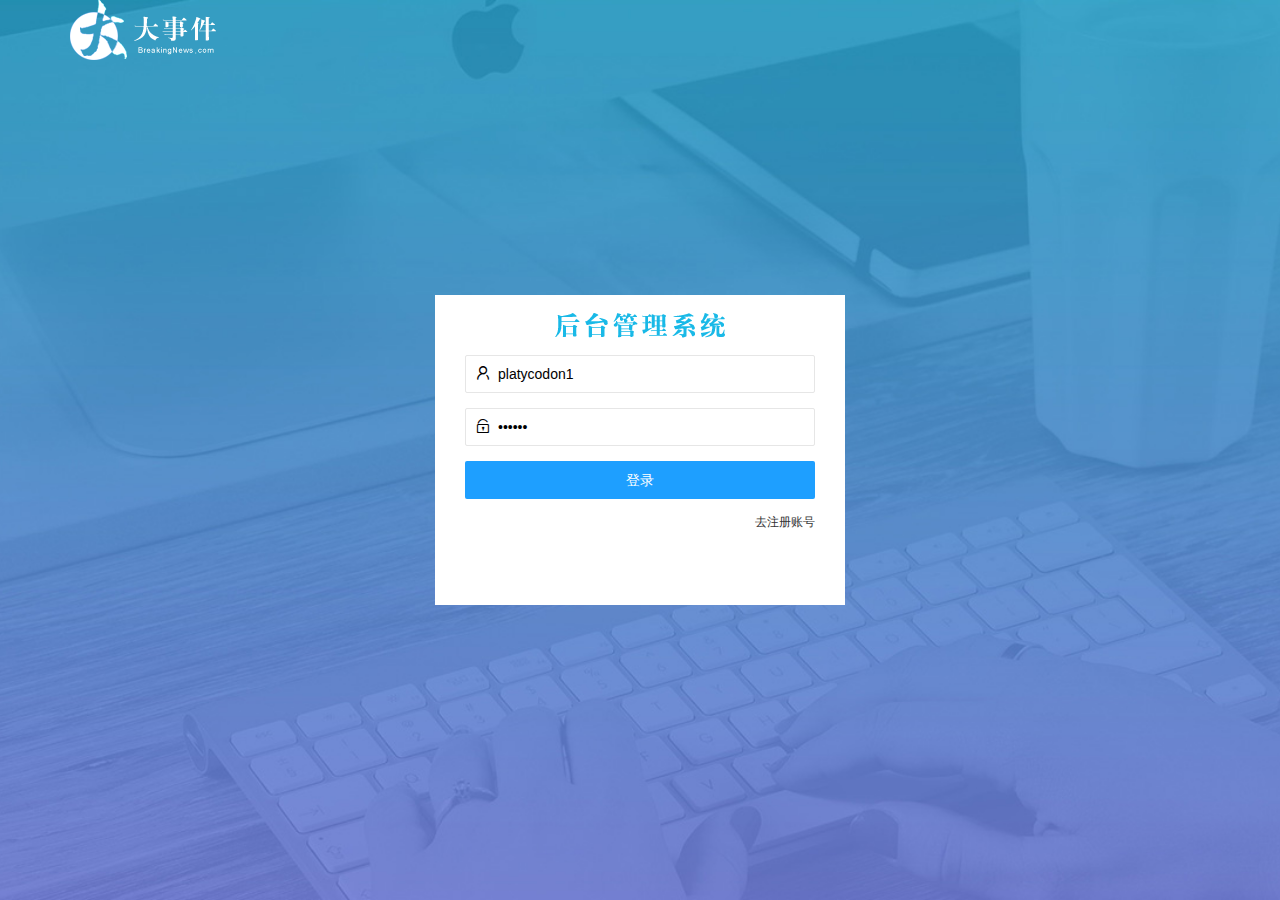
==== commit 1851ec3c: "'提交user'" ====
--- a/login.html
+++ b/login.html
@@ -26,7 +26,7 @@
                 <div class="layui-form-item">
                     <i class="layui-icon layui-icon-username"></i>
                     <input type="text" name="username" required lay-verify="required"
-                    value="platycodon" placeholder="请输入用户名" autocomplete="off" class="layui-input">
+                    value="platycodon1" placeholder="请输入用户名" autocomplete="off" class="layui-input">
                 </div>
                 <!-- 密码 -->
                 <div class="layui-form-item">
